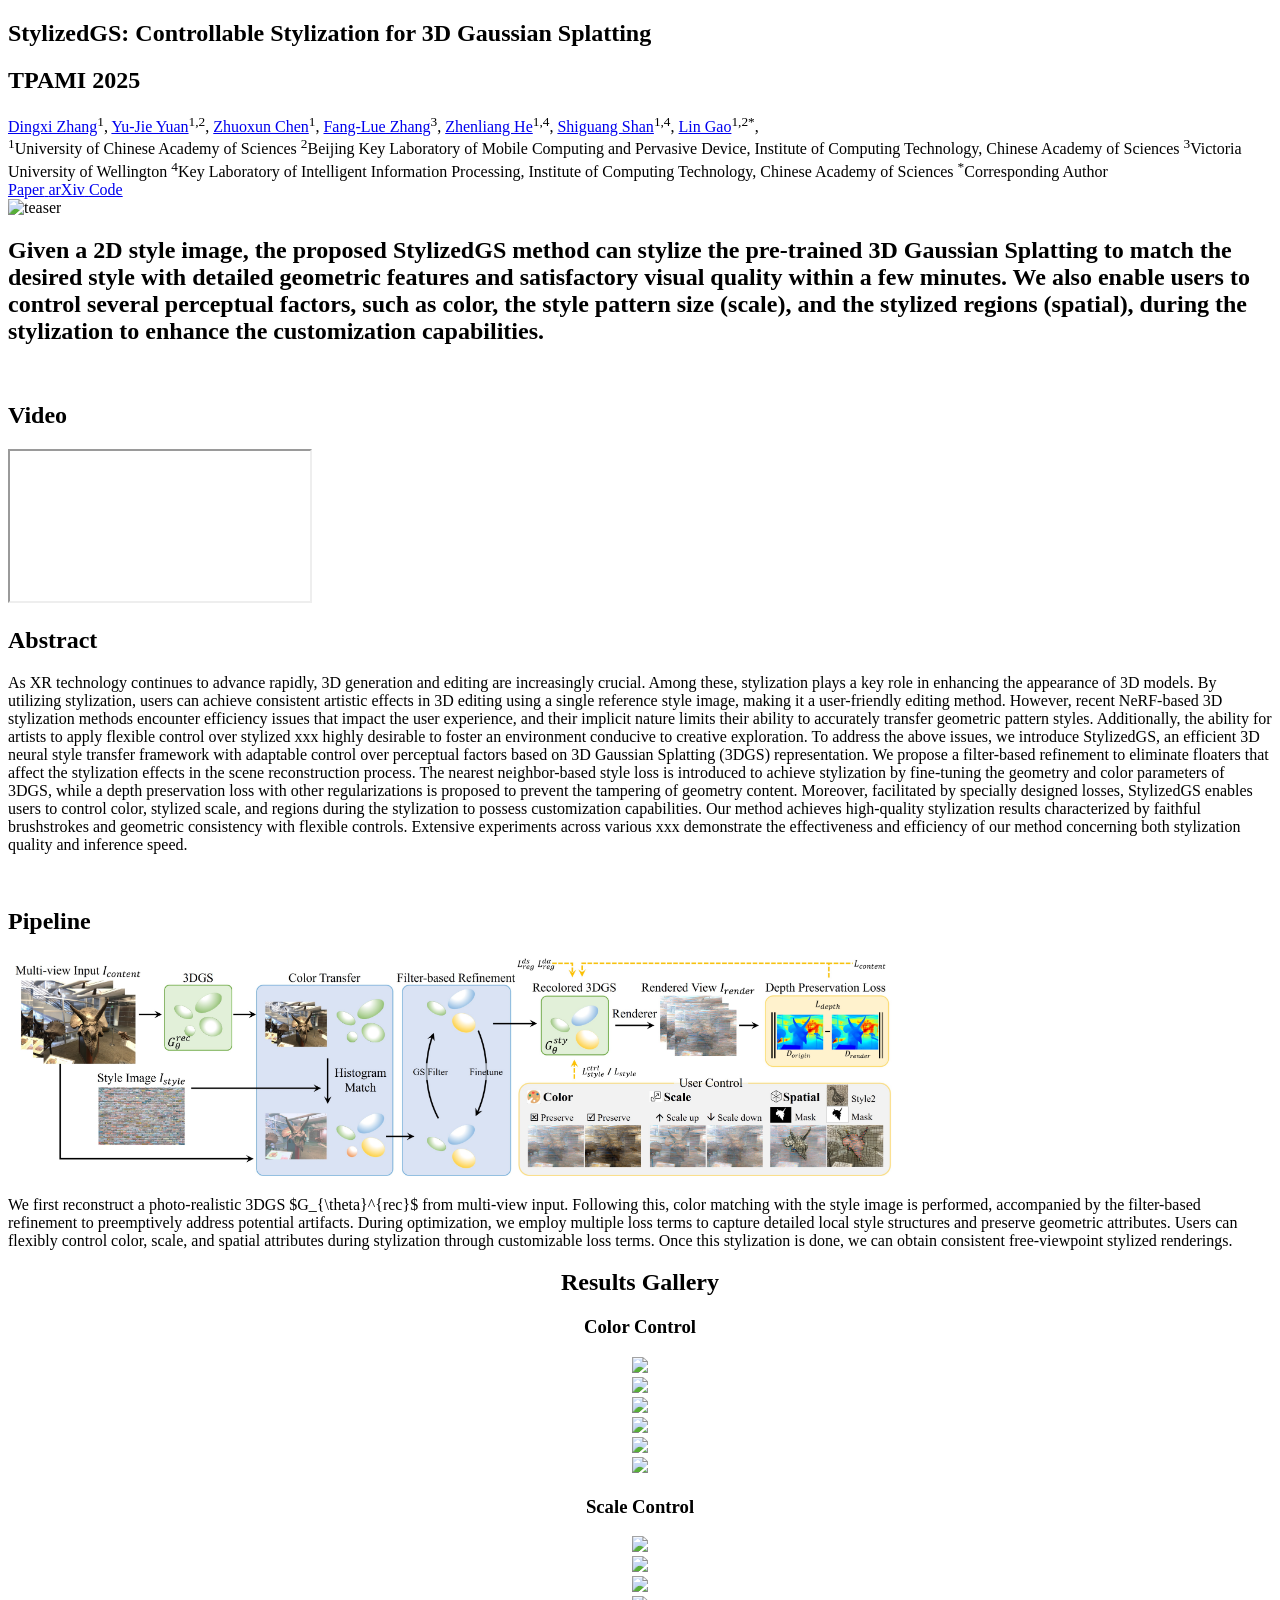
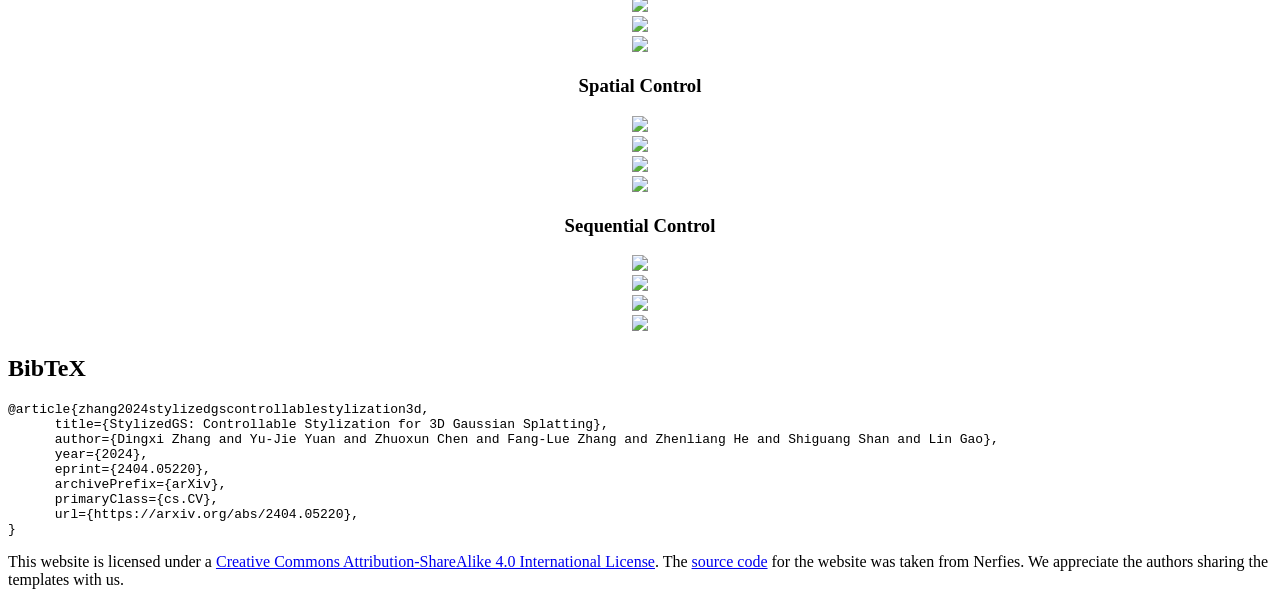
==== stylizedgs/index.html @ 52897341 "add stylizedgs page" ====
<!DOCTYPE html>
<html>
<head>
  <meta charset="utf-8">
  <meta name="description"
        content="StylizedGS: Controllable Stylization for 3D Gaussian Splatting">
  <meta name="keywords" content="3DGS, Stylization">
  <meta name="viewport" content="width=device-width, initial-scale=1">
  <title>StylizedGS: Controllable Stylization for 3D Gaussian Splatting</title>

  <script>
    MathJax = {
      tex: {
        inlineMath: [['$', '$'], ['\\(', '\\)']]
      }
    };
  </script>

<script id="MathJax-script" async
  src="https://cdn.jsdelivr.net/npm/mathjax@3/es5/tex-chtml.js">
</script>

  <script>
    window.dataLayer = window.dataLayer || [];

    function gtag() {
      dataLayer.push(arguments);
    }

    gtag('js', new Date());

    gtag('config', 'G-PYVRSFMDRL');
  </script>

  <link href="https://fonts.googleapis.com/css?family=Google+Sans|Noto+Sans|Castoro"
        rel="stylesheet">

  <link rel="stylesheet" href="./static/css/bulma.min.css">
  <link rel="stylesheet" href="./static/css/bulma-carousel.min.css">
  <link rel="stylesheet" href="./static/css/bulma-slider.min.css">
  <link rel="stylesheet" href="./static/css/fontawesome.all.min.css">
  <link rel="stylesheet"
        href="https://cdn.jsdelivr.net/gh/jpswalsh/academicons@1/css/academicons.min.css">
  <link rel="stylesheet" href="./static/css/index.css">

  <script src="https://ajax.googleapis.com/ajax/libs/jquery/3.5.1/jquery.min.js"></script>
  <script defer src="./static/js/fontawesome.all.min.js"></script>
  <script src="./static/js/bulma-carousel.min.js"></script>
  <script src="./static/js/bulma-slider.min.js"></script>
  <script src="./static/js/index.js"></script>
</head>
<body>



<section class="hero">
  <div class="hero-body">
    <div class="container is-max-desktop">
      <div class="columns is-centered">
        <div class="column has-text-centered">
          <h1 class="title is-1 publication-title">StylizedGS: Controllable Stylization for 3D Gaussian Splatting</h1>
          <h1 class="title is-3">TPAMI 2025</h1>
          <div class="is-size-5 publication-authors">
            <span class="author-block">
              <a href="https://Kristen-Z.github.io">Dingxi Zhang</a><sup>1</sup>,</span>
            <span class="author-block">
              <a href="http://people.geometrylearning.com/yyj/">Yu-Jie Yuan</a><sup>1,2</sup>,</span>
            <span class="author-block">
              <a href="https://SeanComeOn.github.io">Zhuoxun Chen</a><sup>1</sup>,</span>
            <span class="author-block">
              <a href="https://people.wgtn.ac.nz/fanglue.zhang">Fang-Lue Zhang</a><sup>3</sup>,</span>
            <span class="author-block">
              <a href="https://lynnho.github.io/">Zhenliang He</a><sup>1,4</sup>,</span>
            <span class="author-block">
              <a href="https://people.ucas.edu.cn/~sgshan">Shiguang Shan</a><sup>1,4</sup>,</span>
            <span class="author-block">
              <a href="http://www.geometrylearning.com/lin/">Lin Gao</a><sup>1,2*</sup>,</span>
          </div>

          <div class="is-size-6 publication-authors">
            <span class="author-block"><sup>1</sup>University of Chinese Academy of Sciences</span>
            <span class="author-block"><sup>2</sup>Beijing Key Laboratory of Mobile Computing and Pervasive Device, Institute of Computing Technology, Chinese Academy of Sciences</span>
            <span class="author-block"><sup>3</sup>Victoria University of Wellington</span>
            <span class="author-block"><sup>4</sup>Key Laboratory of Intelligent Information Processing, Institute of Computing Technology, Chinese Academy of Sciences</span>
            <span class="author-block"><sup>*</sup>Corresponding Author</span>
          </div>

          <div class="column has-text-centered">
            <div class="publication-links">
              <!-- PDF Link. -->
              <span class="link-block">
                <a href="https://arxiv.org/abs/2404.05220"
                   class="external-link button is-normal is-rounded is-dark">
                  <span class="icon">
                      <i class="fas fa-file-pdf"></i>
                  </span>
                  <span>Paper</span>
                </a>
              </span>
              <span class="link-block">
                <a href="https://arxiv.org/abs/2404.05220"
                   class="external-link button is-normal is-rounded is-dark">
                  <span class="icon">
                      <i class="ai ai-arxiv"></i>
                  </span>
                  <span>arXiv</span>
                </a>
              </span>
              <!-- Video Link. -->
              <!-- <span class="link-block">
                <a href=""
                   class="external-link button is-normal is-rounded is-dark">
                  <span class="icon">
                      <i class="fab fa-youtube"></i>
                  </span>
                  <span>Video</span>
                </a>
              </span> -->
              <!-- Code Link. -->
              <span class="link-block">
                <a href="https://github.com/Kristen-Z/StylizedGS"
                   class="external-link button is-normal is-rounded is-dark">
                  <span class="icon">
                      <i class="fab fa-github"></i>
                  </span>
                  <span>Code</span>
                  </a>
            </div>
          </div>
        </div>
      </div>
    </div>
  </div>
</section>





<!-- Teaser. -->
<section class="hero teaser">
  <div class="container is-max-desktop">
    <div class="hero-body">
      <div>
        <img src="./static/images/teaser_new.jpg" alt="teaser" class="center">
      </div>
      <h2 class="subtitle has-text">
        Given a 2D style image, the proposed StylizedGS method can stylize the pre-trained 3D Gaussian Splatting to match the desired style with detailed geometric features and satisfactory visual quality within a few minutes. We also enable users to control several perceptual factors, such as color, the style pattern size (scale), and the stylized regions (spatial), during the stylization to enhance the customization capabilities.
      </h2>

    </div>
  </div>
</section>




<section class="section">
  <div class="container is-max-desktop">
  <!-- <div class="container"> -->
  
    <!-- Paper video. -->
    <div class="columns is-centered has-text-centered">
      <div class="column is-full-width">
        <br />
        <h2 class="title is-3">Video</h2>
        <div class="publication-video">

          <!-- <iframe src="https://www.youtube.com/watch?v=at_42ekU0I0"
                  frameborder="0" allow="autoplay; encrypted-media" allowfullscreen></iframe> -->
          <!-- <iframe width="400" height="300" src="https://www.youtube.com/embed/xxxxxxxx" 
          title="YouTube video player" frameborder="0" 
          allow="accelerometer; autoplay; clipboard-write; encrypted-media; gyroscope; picture-in-picture" 
          allowfullscreen>
          </iframe> -->

          <iframe src="https://drive.google.com/file/d/1PuDanf0JnpyCRtiurPIESG80pU_nEBIj/preview" 
          allow="accelerometer; autoplay; clipboard-write; encrypted-media; gyroscope; picture-in-picture" 
          allowfullscreen></iframe>

        </div>
      </div>
    </div>

    <!-- Abstract. -->
    <div class="columns is-centered has-text-centered">
      <!-- <div class="column is-four-fifths"> -->
      <div class="column is-full-width">
        <h2 class="title is-3">Abstract</h2>
        <div class="content has-text-justified">
          <p>
As XR technology continues to advance rapidly, 3D generation and editing are increasingly crucial. Among these, stylization plays a key role in enhancing the appearance of 3D models. By utilizing stylization, users can achieve consistent artistic effects in 3D editing using a single reference style image, making it a user-friendly editing method. However, recent NeRF-based 3D stylization methods encounter efficiency issues that impact the user experience, and their implicit nature limits their ability to accurately transfer geometric pattern styles.
Additionally, the ability for artists to apply flexible control over stylized xxx highly desirable to foster an environment conducive to creative exploration. To address the above issues, we introduce StylizedGS, an efficient 3D neural style transfer framework with adaptable control over perceptual factors based on 3D Gaussian Splatting (3DGS) representation. We propose a filter-based refinement to eliminate floaters that affect the stylization effects in the scene reconstruction process. The nearest neighbor-based style loss is introduced to achieve stylization by fine-tuning the geometry and color parameters of 3DGS, while a depth preservation loss with other regularizations is proposed to prevent the tampering of geometry content. Moreover, facilitated by specially designed losses, StylizedGS enables users to control color, stylized scale, and regions during the stylization to possess customization capabilities.
Our method achieves high-quality stylization results characterized by faithful brushstrokes and geometric consistency with flexible controls. 
Extensive experiments across various xxx demonstrate the effectiveness and efficiency of our method concerning both stylization quality and inference speed.
          </p>
        </div>
      </div>
    </div>

    <!-- Pipeline. -->
    <div class="columns is-centered has-text-centered">
      <div class="column is-full-width">
        <br />
        <h2 class="title is-3">Pipeline</h2>
          <img src="./static/images/pipeline_new.jpg" alt="method" style="width:70%; ">
        <div class="content has-text-justified">
          <p>
            We first reconstruct a photo-realistic 3DGS $G_{\theta}^{rec}$ from multi-view input. Following this, color matching with the style image is performed, accompanied by the filter-based refinement to preemptively address potential artifacts. 
    During optimization, we employ multiple loss terms to capture detailed local style structures and preserve geometric attributes. Users can flexibly control color, scale, and spatial attributes during stylization through customizable loss terms. Once this stylization is done, we can obtain consistent free-viewpoint stylized renderings.
          </p>
        </div>

      </div>
    </div>
  </div>
</section>

<section class="hero is-light is-small">
  <div class="hero-body" style="background-color: white;">
    <div class="columns is-centered has-text-centered">
      <div style="width:100%; text-align:center;">
        <h2 class="title is-3">Results Gallery</h2>
      </div>
    </div>
  </div>
</section>



<section class="hero is-light is-small">
  <div class="hero-body" style="background-color: white;">
    <div class="container is-max-desktop">
      
    <div class="columns is-centered has-text-centered">
        <div style="width:100%; text-align:center;">
          <h3 class="title is-4">Color Control</h3>
        </div>
    </div>
      <div id="results-carousel" class="carousel results-carousel">
		
        <div class="item" style="margin: 0px; overflow: auto; border:0px; text-align: center;">
          <img src="https://raw.githubusercontent.com/SeanComeOn/stylizedgs_data/master/media3.gif" style="width:80%; ">
        </div>
        <div class="item" style="margin: 0px; overflow: auto; border:0px; text-align: center;">
          <img src="https://raw.githubusercontent.com/SeanComeOn/stylizedgs_data/master/media4.gif" style="width:80%; ">
        </div>
        <div class="item" style="margin: 0px; overflow: auto; border:0px; text-align: center;">
          <img src="https://raw.githubusercontent.com/SeanComeOn/stylizedgs_data/master/media5.gif" style="width:80%; ">
        </div>
        <div class="item" style="margin: 0px; overflow: auto; border:0px; text-align: center;">
          <img src="https://raw.githubusercontent.com/SeanComeOn/stylizedgs_data/master/media3.gif" style="width:80%; ">
        </div>
        <div class="item" style="margin: 0px; overflow: auto; border:0px; text-align: center;">
          <img src="https://raw.githubusercontent.com/SeanComeOn/stylizedgs_data/master/media4.gif" style="width:80%; ">
        </div>
        <div class="item" style="margin: 0px; overflow: auto; border:0px; text-align: center;">
          <img src="https://raw.githubusercontent.com/SeanComeOn/stylizedgs_data/master/media5.gif" style="width:80%; ">
        </div>
      </div>
    </div>
  </div>
  
</section>


<section class="hero is-light is-small">
  <div class="hero-body" style="background-color: white;">

    <div class="columns is-centered has-text-centered">
        <div style="width:100%; text-align:center;">
          <h3 class="title is-4">Scale Control</h3>
        </div>
    </div>

    <div class="container is-max-desktop">
        
      <div id="results-carousel" class="carousel results-carousel">
		
        <div class="item" style="margin: 0px; overflow: auto; border:0px; text-align: center;">
          <img src="https://raw.githubusercontent.com/SeanComeOn/stylizedgs_data/master/media10.gif" style="width:80%; ">
        </div>
        <div class="item" style="margin: 0px; overflow: auto; border:0px; text-align: center;">
          <img src="https://raw.githubusercontent.com/SeanComeOn/stylizedgs_data/master/media11.gif" style="width:80%; ">
        </div>
        <div class="item" style="margin: 0px; overflow: auto; border:0px; text-align: center;">
          <img src="https://raw.githubusercontent.com/SeanComeOn/stylizedgs_data/master/media12.gif" style="width:80%; ">
        </div>
        <div class="item" style="margin: 0px; overflow: auto; border:0px; text-align: center;">
          <img src="https://raw.githubusercontent.com/SeanComeOn/stylizedgs_data/master/media10.gif" style="width:80%; ">
        </div>
        <div class="item" style="margin: 0px; overflow: auto; border:0px; text-align: center;">
          <img src="https://raw.githubusercontent.com/SeanComeOn/stylizedgs_data/master/media11.gif" style="width:80%; ">
        </div>
        <div class="item" style="margin: 0px; overflow: auto; border:0px; text-align: center;">
          <img src="https://raw.githubusercontent.com/SeanComeOn/stylizedgs_data/master/media12.gif" style="width:80%; ">
        </div>
      </div>
    </div>
  </div>
  
</section>

<section class="hero is-light is-small">
  <div class="hero-body" style="background-color: white;">
    <div class="columns is-centered has-text-centered">
      <div style="width:100%; text-align:center;">
        <h3 class="title is-4">Spatial Control</h3>
      </div>
    </div>
    <div class="container is-max-desktop">
      <div id="spatial-control-carousel" class="carousel results-carousel">
        <div class="item" style="margin: 0px; overflow: auto; border:0px; text-align: center;">
          <img src="https://raw.githubusercontent.com/SeanComeOn/stylizedgs_data/master/media10.gif" style="width:80%;">
        </div>
        <div class="item" style="margin: 0px; overflow: auto; border:0px; text-align: center;">
          <img src="https://raw.githubusercontent.com/SeanComeOn/stylizedgs_data/master/media10.gif" style="width:80%;">
        </div>
        <div class="item" style="margin: 0px; overflow: auto; border:0px; text-align: center;">
          <img src="https://raw.githubusercontent.com/SeanComeOn/stylizedgs_data/master/media10.gif" style="width:80%;">
        </div>
        <div class="item" style="margin: 0px; overflow: auto; border:0px; text-align: center;">
          <img src="https://raw.githubusercontent.com/SeanComeOn/stylizedgs_data/master/media10.gif" style="width:80%;">
        </div>
      </div>
    </div>
  </div>
</section>



<section class="hero is-light is-small">
  <div class="hero-body" style="background-color: white;">

    <div class="columns is-centered has-text-centered">
        <div style="width:100%; text-align:center;">
          <h3 class="title is-4">Sequential Control</h3>
        </div>
    </div>

    <div class="container is-max-desktop">
        
      <div id="results-carousel" class="carousel results-carousel">
		
        <div class="item" style="margin: 0px; overflow: auto; border:0px; text-align: center;">
          <img src="https://raw.githubusercontent.com/SeanComeOn/stylizedgs_data/master/media15.gif" style="width:80%; ">
        </div>
        <div class="item" style="margin: 0px; overflow: auto; border:0px; text-align: center;">
          <img src="https://raw.githubusercontent.com/SeanComeOn/stylizedgs_data/master/media16.gif" style="width:80%; ">
        </div>
        <div class="item" style="margin: 0px; overflow: auto; border:0px; text-align: center;">
          <img src="https://raw.githubusercontent.com/SeanComeOn/stylizedgs_data/master/media17.gif" style="width:80%; ">
        </div>
        <div class="item" style="margin: 0px; overflow: auto; border:0px; text-align: center;">
          <img src="https://raw.githubusercontent.com/SeanComeOn/stylizedgs_data/master/media18.gif" style="width:80%; ">
        </div>
      </div>
    </div>
  </div>
  
</section>


<section class="section" id="BibTeX">
  <div class="container is-max-desktop content">
    <h2 class="title">BibTeX</h2>
    <pre><code>@article{zhang2024stylizedgscontrollablestylization3d,
      title={StylizedGS: Controllable Stylization for 3D Gaussian Splatting}, 
      author={Dingxi Zhang and Yu-Jie Yuan and Zhuoxun Chen and Fang-Lue Zhang and Zhenliang He and Shiguang Shan and Lin Gao},
      year={2024},
      eprint={2404.05220},
      archivePrefix={arXiv},
      primaryClass={cs.CV},
      url={https://arxiv.org/abs/2404.05220}, 
}</code></pre>
  </div>
</section>


<footer class="footer">
  <div class="container">

    <div class="content has-text-centered">
      <a class="icon-link"
        href="">
        <i class="fas fa-file-pdf"></i>
      </a>
      <a class="icon-link" 
        href="https://github.com/Kristen-Z" 
        class="external-link" disabled>
        <i class="fab fa-github"></i>
      </a>
    </div>

    <div class="columns is-centered">
      <div class="column is-8">
        <div class="content">
          <p>
            This website is licensed under a <a rel="license"
                                                href="http://creativecommons.org/licenses/by-sa/4.0/">Creative
            Commons Attribution-ShareAlike 4.0 International License</a>.

            The <a href="https://github.com/nerfies/nerfies.github.io">source code</a> for the website 
            was taken from Nerfies. We appreciate the authors sharing the templates with us.
          </p>
        </div>
      </div>
    </div>

  </div>
</footer>

</body>
</html>
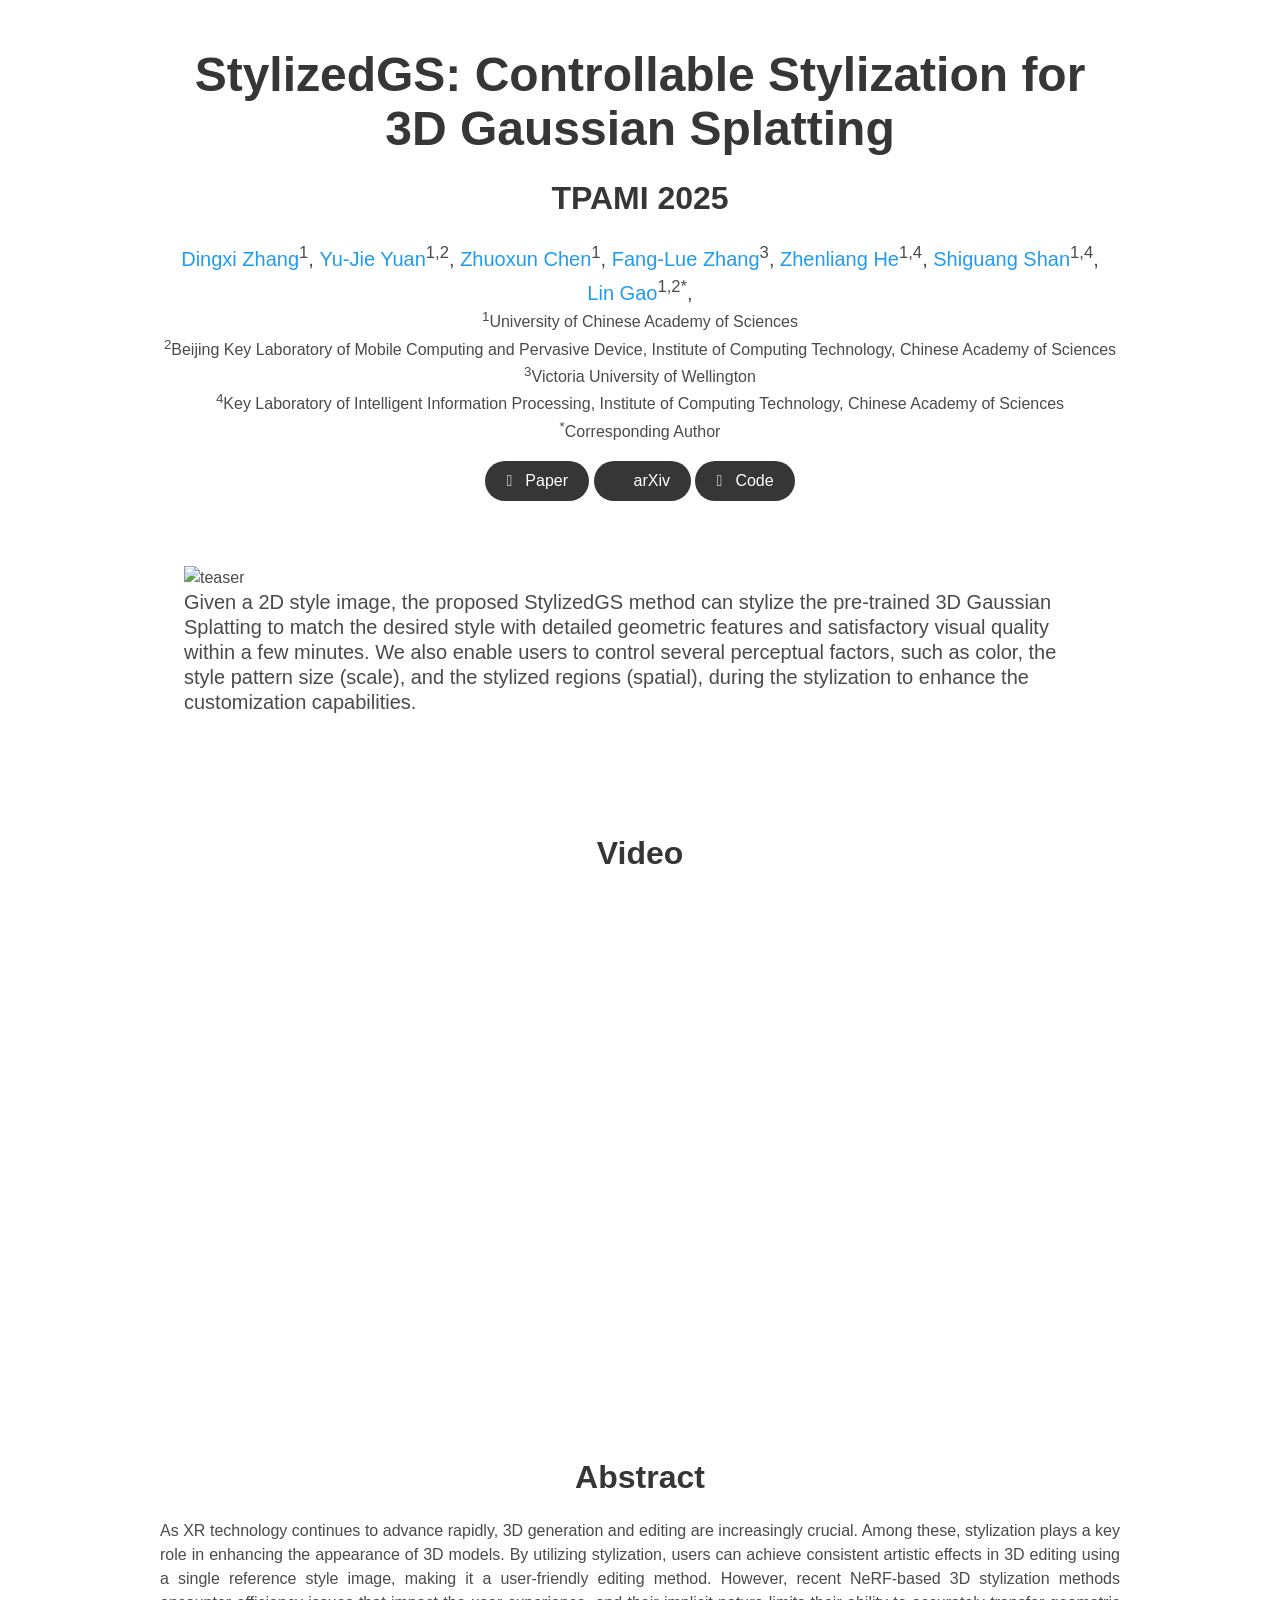
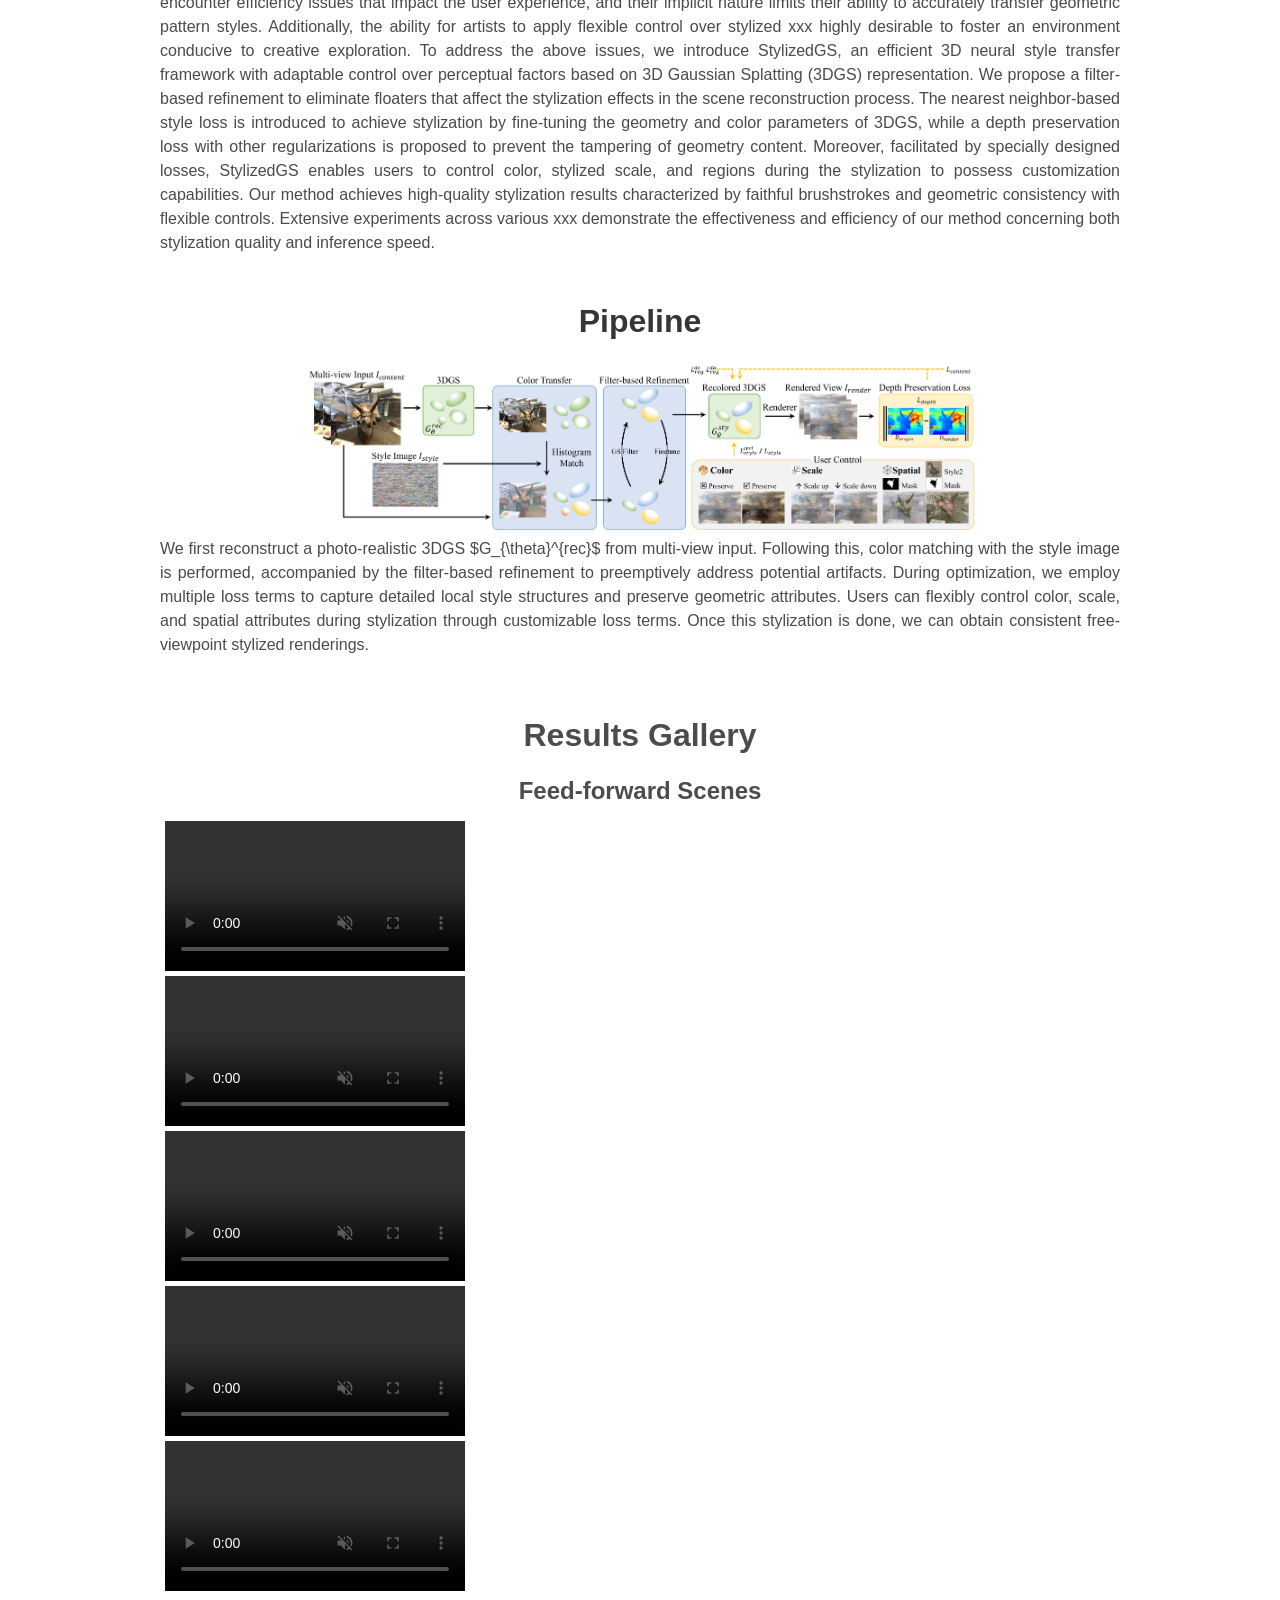
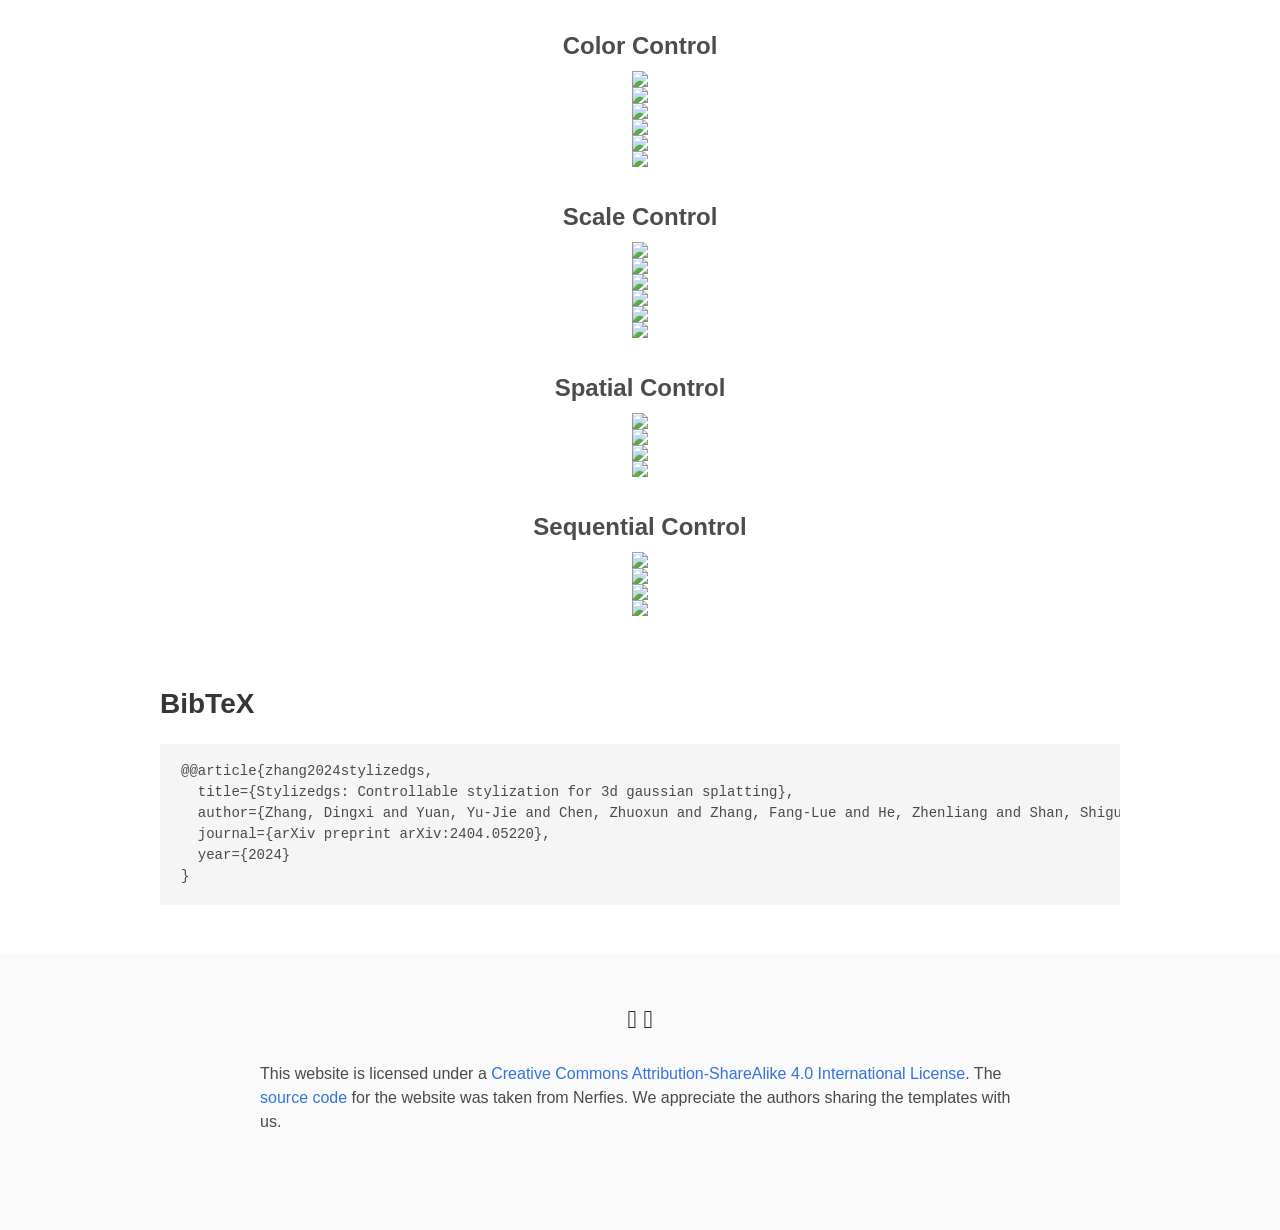
==== commit fc0d7317: "add more stylization results" ====
--- a/stylizedgs/index.html
+++ b/stylizedgs/index.html
@@ -166,14 +166,6 @@
         <h2 class="title is-3">Video</h2>
         <div class="publication-video">
 
-          <!-- <iframe src="https://www.youtube.com/watch?v=at_42ekU0I0"
-                  frameborder="0" allow="autoplay; encrypted-media" allowfullscreen></iframe> -->
-          <!-- <iframe width="400" height="300" src="https://www.youtube.com/embed/xxxxxxxx" 
-          title="YouTube video player" frameborder="0" 
-          allow="accelerometer; autoplay; clipboard-write; encrypted-media; gyroscope; picture-in-picture" 
-          allowfullscreen>
-          </iframe> -->
-
           <iframe src="https://drive.google.com/file/d/1PuDanf0JnpyCRtiurPIESG80pU_nEBIj/preview" 
           allow="accelerometer; autoplay; clipboard-write; encrypted-media; gyroscope; picture-in-picture" 
           allowfullscreen></iframe>
@@ -226,7 +218,48 @@
   </div>
 </section>
 
-
+<section class="hero is-light is-small">
+    <div class="hero-body" style="background-color: white;">
+    <div class="container is-max-desktop">
+      
+    <div class="columns is-centered has-text-centered">
+        <div style="width:100%; text-align:center;">
+          <h3 class="title is-4">Feed-forward Scenes</h3>
+        </div>
+    </div>
+
+      <div class="container is-max-desktop">
+        <div id="results-carousel" class="carousel results-carousel">
+          <div class="item">
+            <video poster="" id="steve" autoplay controls muted loop height="100%">
+              <source src="https://kristen-z.github.io/stylizedgs/videos/flower_14.mp4" type="video/mp4">
+            </video>
+          </div>
+          <div class="item">
+            <video poster="" id="steve" autoplay controls muted loop height="100%">
+              <source src="https://kristen-z.github.io/stylizedgs/videos/trex_2.mp4" type="video/mp4">
+            </video>
+          </div>
+          <div class="item">
+            <video poster="" id="steve" autoplay controls muted loop height="100%">
+              <source src="https://kristen-z.github.io/stylizedgs/videos/horns_123.mp4" type="video/mp4">
+            </video>
+          </div>
+          <div class="item">
+            <video poster="" id="steve" autoplay controls muted loop height="100%">
+              <source src="https://kristen-z.github.io/stylizedgs/videos/leaves_22.mp4" type="video/mp4">
+            </video>
+          </div>
+          <div class="item">
+            <video poster="" id="steve" autoplay controls muted loop height="100%">
+              <source src="https://kristen-z.github.io/stylizedgs/videos/orchids_7.mp4" type="video/mp4">
+            </video>
+          </div>
+        </div>
+      </div>
+      <!-- <h2 class="subtitle has-text-centered">Our results on forward-facing captures</h2> -->
+    </div>
+  </section>
 
 <section class="hero is-light is-small">
   <div class="hero-body" style="background-color: white;">
@@ -364,14 +397,11 @@
 <section class="section" id="BibTeX">
   <div class="container is-max-desktop content">
     <h2 class="title">BibTeX</h2>
-    <pre><code>@article{zhang2024stylizedgscontrollablestylization3d,
-      title={StylizedGS: Controllable Stylization for 3D Gaussian Splatting}, 
-      author={Dingxi Zhang and Yu-Jie Yuan and Zhuoxun Chen and Fang-Lue Zhang and Zhenliang He and Shiguang Shan and Lin Gao},
-      year={2024},
-      eprint={2404.05220},
-      archivePrefix={arXiv},
-      primaryClass={cs.CV},
-      url={https://arxiv.org/abs/2404.05220}, 
+    <pre><code>@@article{zhang2024stylizedgs,
+  title={Stylizedgs: Controllable stylization for 3d gaussian splatting},
+  author={Zhang, Dingxi and Yuan, Yu-Jie and Chen, Zhuoxun and Zhang, Fang-Lue and He, Zhenliang and Shan, Shiguang and Gao, Lin},
+  journal={arXiv preprint arXiv:2404.05220},
+  year={2024}
 }</code></pre>
   </div>
 </section>
--- a/stylizedgs/static/css/index.css
+++ b/stylizedgs/static/css/index.css
@@ -0,0 +1,163 @@
+body {
+  font-family: 'Noto Sans', sans-serif;
+}
+
+.section_title {
+  font-family: 'Noto Sans', sans-serif;
+  font-size: 40px;
+  text-align: center;
+  font-weight: bold;
+}
+
+.footer .icon-link {
+    font-size: 25px;
+    color: #000;
+}
+
+.link-block a {
+    margin-top: 5px;
+    margin-bottom: 5px;
+}
+
+.dnerf {
+  font-variant: small-caps;
+}
+
+
+.teaser .hero-body {
+  padding-top: 0;
+  padding-bottom: 3rem;
+}
+
+.teaser {
+  font-family: 'Google Sans', sans-serif;
+}
+
+
+.publication-title {
+}
+
+.publication-banner {
+  max-height: parent;
+
+}
+
+.publication-banner video {
+  position: relative;
+  left: auto;
+  top: auto;
+  transform: none;
+  object-fit: fit;
+}
+
+.publication-header .hero-body {
+}
+
+.publication-title {
+    font-family: 'Google Sans', sans-serif;
+}
+
+.publication-authors {
+    font-family: 'Google Sans', sans-serif;
+}
+
+.publication-venue {
+    color: #555;
+    width: fit-content;
+    font-weight: bold;
+}
+
+.publication-awards {
+    color: #ff3860;
+    width: fit-content;
+    font-weight: bolder;
+}
+
+.publication-authors {
+}
+
+.publication-authors a {
+   color: hsl(204, 86%, 53%) !important;
+}
+
+.publication-authors a:hover {
+    text-decoration: underline;
+}
+
+.author-block {
+  display: inline-block;
+}
+
+.publication-banner img {
+}
+
+.publication-authors {
+  /*color: #4286f4;*/
+}
+
+.publication-video {
+    position: relative;
+    width: 100%;
+    height: 0;
+    padding-bottom: 56.25%;
+
+    overflow: hidden;
+    border-radius: 10px !important;
+}
+
+.publication-video iframe {
+    position: absolute;
+    top: 0;
+    left: 0;
+    width: 100%;
+    height: 100%;
+}
+
+.publication-body img {
+}
+
+.results-carousel {
+  overflow: hidden;
+}
+
+.results-carousel .item {
+  margin: 5px;
+  overflow: hidden;
+  border: 0px solid #bbb;
+  border-radius: 0px;
+  padding: 0;
+  font-size: 0;
+}
+
+.results-carousel video {
+  margin: 0;
+}
+
+
+.interpolation-panel {
+  background: #f5f5f5;
+  border-radius: 0px;
+}
+
+.interpolation-panel .interpolation-image {
+  width: 100%;
+  border-radius: 0px;
+}
+
+.interpolation-video-column {
+}
+
+.interpolation-panel .slider {
+  margin: 0 !important;
+}
+
+.interpolation-panel .slider {
+  margin: 0 !important;
+}
+
+#interpolation-image-wrapper {
+  width: 100%;
+}
+#interpolation-image-wrapper img {
+  border-radius: 0px;
+}
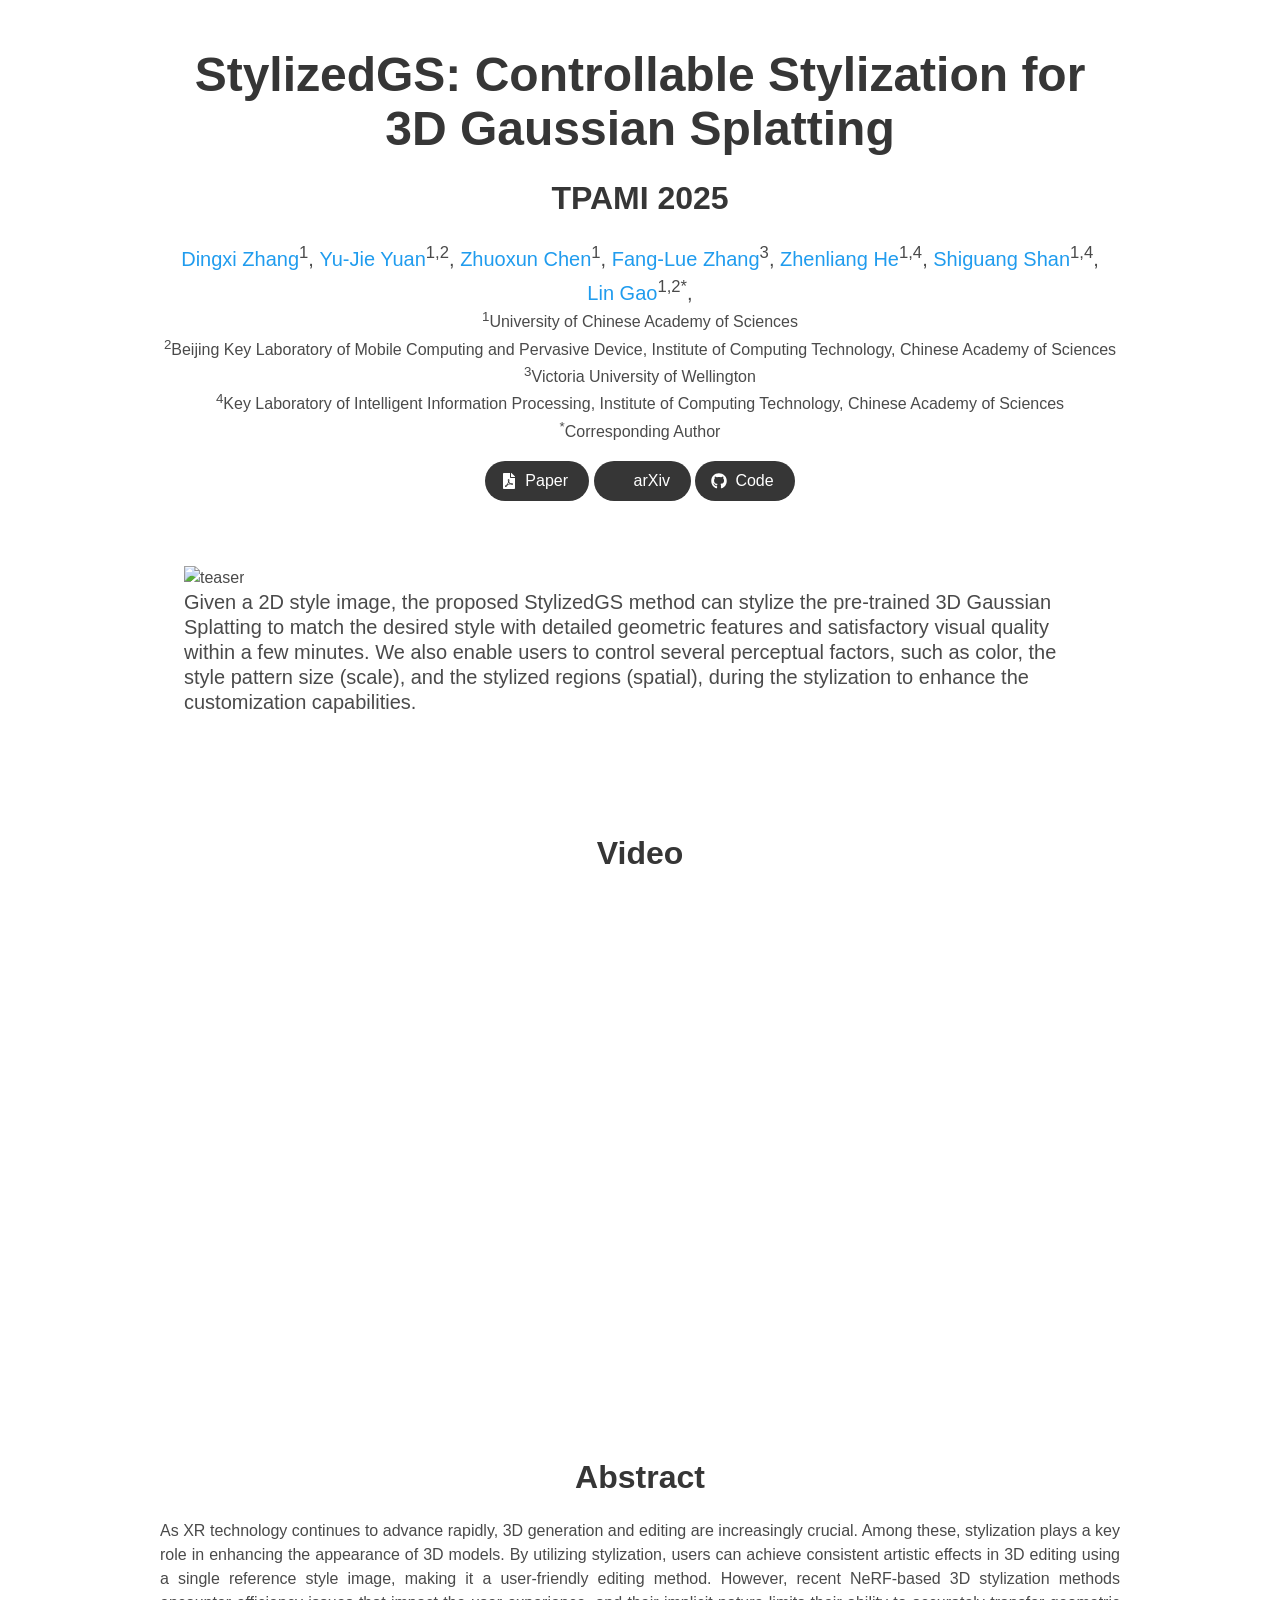
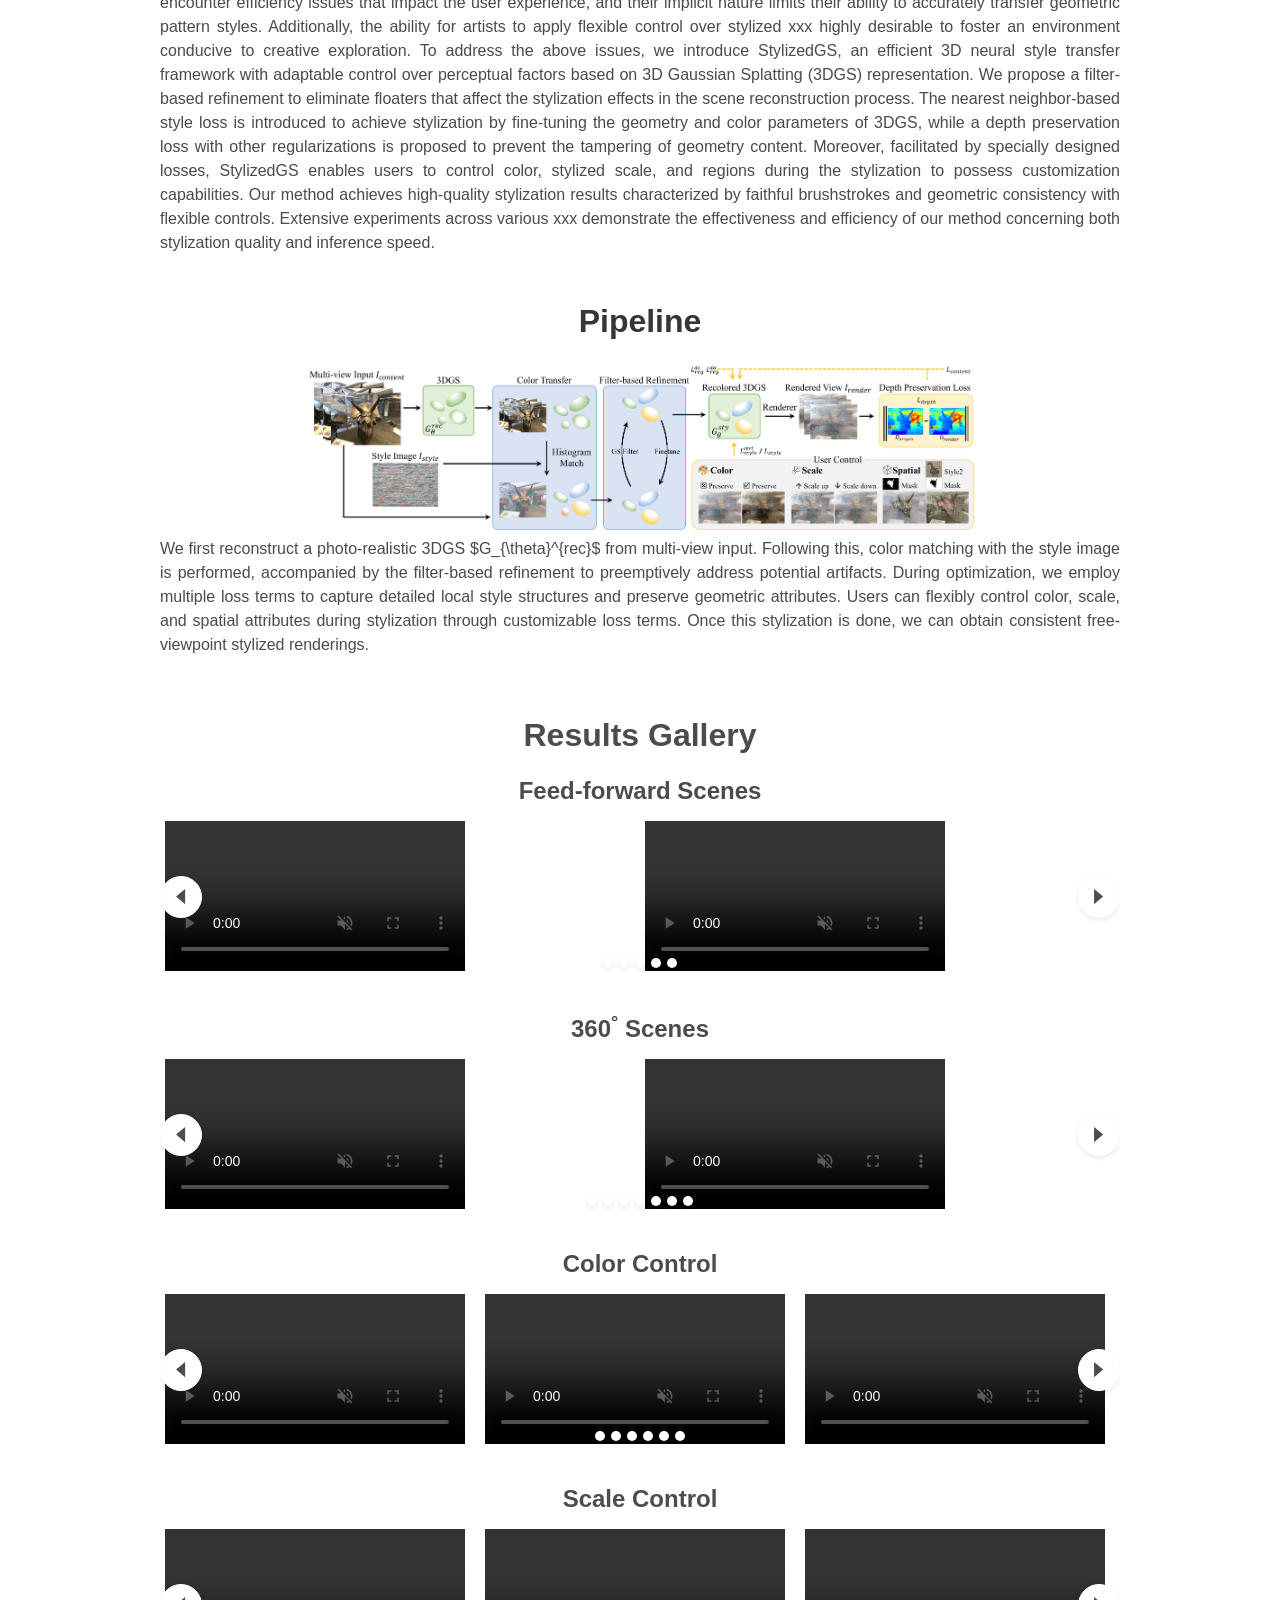
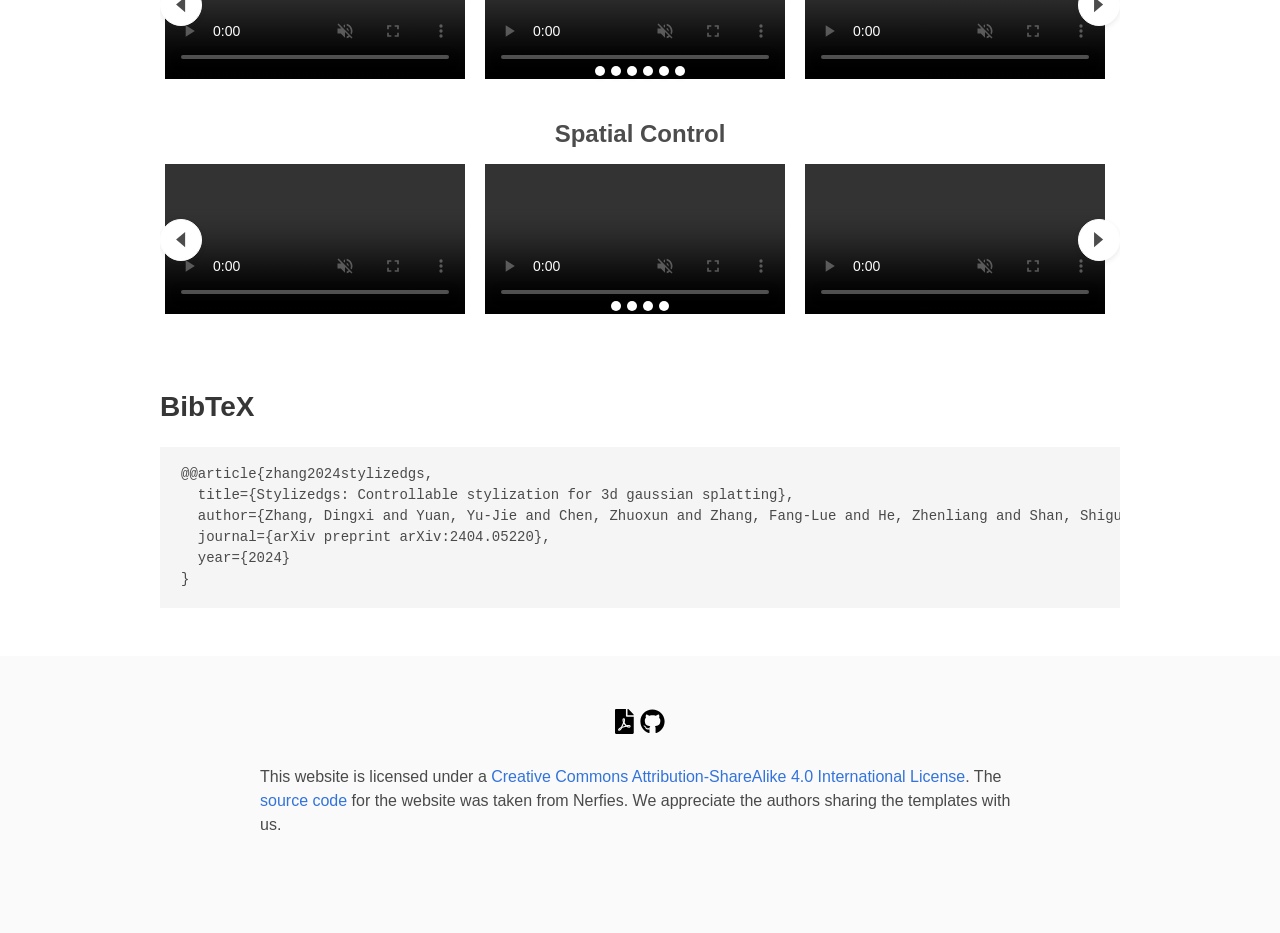
==== commit 96a95f52: "add more stylization results" ====
--- a/stylizedgs/index.html
+++ b/stylizedgs/index.html
@@ -229,30 +229,83 @@
     </div>
 
       <div class="container is-max-desktop">
-        <div id="results-carousel" class="carousel results-carousel">
-          <div class="item">
-            <video poster="" id="steve" autoplay controls muted loop height="100%">
-              <source src="https://kristen-z.github.io/stylizedgs/videos/flower_14.mp4" type="video/mp4">
-            </video>
-          </div>
-          <div class="item">
-            <video poster="" id="steve" autoplay controls muted loop height="100%">
-              <source src="https://kristen-z.github.io/stylizedgs/videos/trex_2.mp4" type="video/mp4">
-            </video>
-          </div>
-          <div class="item">
-            <video poster="" id="steve" autoplay controls muted loop height="100%">
-              <source src="https://kristen-z.github.io/stylizedgs/videos/horns_123.mp4" type="video/mp4">
-            </video>
-          </div>
-          <div class="item">
-            <video poster="" id="steve" autoplay controls muted loop height="100%">
-              <source src="https://kristen-z.github.io/stylizedgs/videos/leaves_22.mp4" type="video/mp4">
-            </video>
-          </div>
-          <div class="item">
-            <video poster="" id="steve" autoplay controls muted loop height="100%">
-              <source src="https://kristen-z.github.io/stylizedgs/videos/orchids_7.mp4" type="video/mp4">
+        <div id="results-carousel" class="carousel2 results-carousel">
+          <div class="item">
+            <video poster="" id="steve" autoplay controls muted loop height="100%">
+              <source src="videos/flower_14.mp4" type="video/mp4">
+            </video>
+          </div>
+          <div class="item">
+            <video poster="" id="steve" autoplay controls muted loop height="100%">
+              <source src="videos/orchids_7.mp4" type="video/mp4">
+            </video>
+          </div>
+          <div class="item">
+            <video poster="" id="steve" autoplay controls muted loop height="100%">
+              <source src="videos/trex_2.mp4" type="video/mp4">
+            </video>
+          </div>
+          <div class="item">
+            <video poster="" id="steve" autoplay controls muted loop height="100%">
+              <source src="videos/horns_123.mp4" type="video/mp4">
+            </video>
+          </div>
+          <div class="item">
+            <video poster="" id="steve" autoplay controls muted loop height="100%">
+              <source src="videos/leaves_22.mp4" type="video/mp4">
+            </video>
+          </div>
+        </div>
+      </div>
+      <!-- <h2 class="subtitle has-text-centered">Our results on forward-facing captures</h2> -->
+    </div>
+  </section>
+
+<section class="hero is-light is-small">
+    <div class="hero-body" style="background-color: white;">
+    <div class="container is-max-desktop">
+      
+    <div class="columns is-centered has-text-centered">
+        <div style="width:100%; text-align:center;">
+          <h3 class="title is-4">360<sup>°</sup> Scenes</h3>
+        </div>
+    </div>
+
+      <div class="container is-max-desktop">
+        <div id="results-carousel" class="carousel2 results-carousel">
+          <div class="item">
+            <video poster="" id="steve" autoplay controls muted loop height="100%">
+              <source src="videos/family_73.mp4" type="video/mp4">
+            </video>
+          </div>
+          <div class="item">
+            <video poster="" id="steve" autoplay controls muted loop height="100%">
+              <source src="videos/family_48.mp4" type="video/mp4">
+            </video>
+          </div>
+          <div class="item">
+            <video poster="" id="steve" autoplay controls muted loop height="100%">
+              <source src="videos/truck_4.mp4" type="video/mp4">
+            </video>
+          </div>
+          <div class="item">
+            <video poster="" id="steve" autoplay controls muted loop height="100%">
+              <source src="videos/truck_17.mp4" type="video/mp4">
+            </video>
+          </div>
+          <div class="item">
+            <video poster="" id="steve" autoplay controls muted loop height="100%">
+              <source src="videos/counter_9.mp4" type="video/mp4">
+            </video>
+          </div>
+          <div class="item">
+            <video poster="" id="steve" autoplay controls muted loop height="100%">
+              <source src="videos/room_135.mp4" type="video/mp4">
+            </video>
+          </div>
+          <div class="item">
+            <video poster="" id="steve" autoplay controls muted loop height="100%">
+              <source src="videos/garden_10.mp4" type="video/mp4">
             </video>
           </div>
         </div>
@@ -270,26 +323,40 @@
           <h3 class="title is-4">Color Control</h3>
         </div>
     </div>
-      <div id="results-carousel" class="carousel results-carousel">
+      <div id="results-carousel" class="carousel3 results-carousel">
 		
-        <div class="item" style="margin: 0px; overflow: auto; border:0px; text-align: center;">
-          <img src="https://raw.githubusercontent.com/SeanComeOn/stylizedgs_data/master/media3.gif" style="width:80%; ">
-        </div>
-        <div class="item" style="margin: 0px; overflow: auto; border:0px; text-align: center;">
-          <img src="https://raw.githubusercontent.com/SeanComeOn/stylizedgs_data/master/media4.gif" style="width:80%; ">
-        </div>
-        <div class="item" style="margin: 0px; overflow: auto; border:0px; text-align: center;">
-          <img src="https://raw.githubusercontent.com/SeanComeOn/stylizedgs_data/master/media5.gif" style="width:80%; ">
-        </div>
-        <div class="item" style="margin: 0px; overflow: auto; border:0px; text-align: center;">
-          <img src="https://raw.githubusercontent.com/SeanComeOn/stylizedgs_data/master/media3.gif" style="width:80%; ">
-        </div>
-        <div class="item" style="margin: 0px; overflow: auto; border:0px; text-align: center;">
-          <img src="https://raw.githubusercontent.com/SeanComeOn/stylizedgs_data/master/media4.gif" style="width:80%; ">
-        </div>
-        <div class="item" style="margin: 0px; overflow: auto; border:0px; text-align: center;">
-          <img src="https://raw.githubusercontent.com/SeanComeOn/stylizedgs_data/master/media5.gif" style="width:80%; ">
-        </div>
+        <div class="item">
+          <video poster="" id="steve" autoplay controls muted loop height="100%">
+            <source src="videos/flower.mp4" type="video/mp4">
+          </video>
+        </div>
+        <div class="item">
+          <video poster="" id="steve" autoplay controls muted loop height="100%">
+            <source src="videos/flower_14_preserve.mp4" type="video/mp4">
+          </video>
+        </div>
+        <div class="item">
+          <video poster="" id="steve" autoplay controls muted loop height="100%">
+            <source src="videos/flower_14_12_color.mp4" type="video/mp4">
+          </video>
+        </div>
+
+        <div class="item">
+          <video poster="" id="steve" autoplay controls muted loop height="100%">
+            <source src="videos/orchids.mp4" type="video/mp4">
+          </video>
+        </div>
+        <div class="item">
+          <video poster="" id="steve" autoplay controls muted loop height="100%">
+            <source src="videos/orchids_7_preserve.mp4" type="video/mp4">
+          </video>
+        </div>
+        <div class="item">
+          <video poster="" id="steve" autoplay controls muted loop height="100%">
+            <source src="videos/orchids_7_26_color.mp4" type="video/mp4">
+          </video>
+        </div>
+
       </div>
     </div>
   </div>
@@ -308,26 +375,40 @@
 
     <div class="container is-max-desktop">
         
-      <div id="results-carousel" class="carousel results-carousel">
+      <div id="results-carousel" class="carousel3 results-carousel">
 		
-        <div class="item" style="margin: 0px; overflow: auto; border:0px; text-align: center;">
-          <img src="https://raw.githubusercontent.com/SeanComeOn/stylizedgs_data/master/media10.gif" style="width:80%; ">
-        </div>
-        <div class="item" style="margin: 0px; overflow: auto; border:0px; text-align: center;">
-          <img src="https://raw.githubusercontent.com/SeanComeOn/stylizedgs_data/master/media11.gif" style="width:80%; ">
-        </div>
-        <div class="item" style="margin: 0px; overflow: auto; border:0px; text-align: center;">
-          <img src="https://raw.githubusercontent.com/SeanComeOn/stylizedgs_data/master/media12.gif" style="width:80%; ">
-        </div>
-        <div class="item" style="margin: 0px; overflow: auto; border:0px; text-align: center;">
-          <img src="https://raw.githubusercontent.com/SeanComeOn/stylizedgs_data/master/media10.gif" style="width:80%; ">
-        </div>
-        <div class="item" style="margin: 0px; overflow: auto; border:0px; text-align: center;">
-          <img src="https://raw.githubusercontent.com/SeanComeOn/stylizedgs_data/master/media11.gif" style="width:80%; ">
-        </div>
-        <div class="item" style="margin: 0px; overflow: auto; border:0px; text-align: center;">
-          <img src="https://raw.githubusercontent.com/SeanComeOn/stylizedgs_data/master/media12.gif" style="width:80%; ">
-        </div>
+        <div class="item">
+          <video poster="" id="steve" autoplay controls muted loop height="100%">
+            <source src="videos/flower_133_down.mp4" type="video/mp4">
+          </video>
+        </div>
+        <div class="item">
+          <video poster="" id="steve" autoplay controls muted loop height="100%">
+            <source src="videos/flower_133.mp4" type="video/mp4">
+          </video>
+        </div>
+        <div class="item">
+          <video poster="" id="steve" autoplay controls muted loop height="100%">
+            <source src="videos/flower_133_up.mp4" type="video/mp4">
+          </video>
+        </div>
+
+        <div class="item">
+          <video poster="" id="steve" autoplay controls muted loop height="100%">
+            <source src="videos/leaves_100_down.mp4" type="video/mp4">
+          </video>
+        </div>
+        <div class="item">
+          <video poster="" id="steve" autoplay controls muted loop height="100%">
+            <source src="videos/leaves_100.mp4" type="video/mp4">
+          </video>
+        </div>
+        <div class="item">
+          <video poster="" id="steve" autoplay controls muted loop height="100%">
+            <source src="videos/leaves_100_up.mp4" type="video/mp4">
+          </video>
+        </div>
+
       </div>
     </div>
   </div>
@@ -342,55 +423,31 @@
       </div>
     </div>
     <div class="container is-max-desktop">
-      <div id="spatial-control-carousel" class="carousel results-carousel">
-        <div class="item" style="margin: 0px; overflow: auto; border:0px; text-align: center;">
-          <img src="https://raw.githubusercontent.com/SeanComeOn/stylizedgs_data/master/media10.gif" style="width:80%;">
-        </div>
-        <div class="item" style="margin: 0px; overflow: auto; border:0px; text-align: center;">
-          <img src="https://raw.githubusercontent.com/SeanComeOn/stylizedgs_data/master/media10.gif" style="width:80%;">
-        </div>
-        <div class="item" style="margin: 0px; overflow: auto; border:0px; text-align: center;">
-          <img src="https://raw.githubusercontent.com/SeanComeOn/stylizedgs_data/master/media10.gif" style="width:80%;">
-        </div>
-        <div class="item" style="margin: 0px; overflow: auto; border:0px; text-align: center;">
-          <img src="https://raw.githubusercontent.com/SeanComeOn/stylizedgs_data/master/media10.gif" style="width:80%;">
-        </div>
-      </div>
-    </div>
-  </div>
-</section>
-
-
-
-<section class="hero is-light is-small">
-  <div class="hero-body" style="background-color: white;">
-
-    <div class="columns is-centered has-text-centered">
-        <div style="width:100%; text-align:center;">
-          <h3 class="title is-4">Sequential Control</h3>
-        </div>
-    </div>
-
-    <div class="container is-max-desktop">
-        
-      <div id="results-carousel" class="carousel results-carousel">
-		
-        <div class="item" style="margin: 0px; overflow: auto; border:0px; text-align: center;">
-          <img src="https://raw.githubusercontent.com/SeanComeOn/stylizedgs_data/master/media15.gif" style="width:80%; ">
-        </div>
-        <div class="item" style="margin: 0px; overflow: auto; border:0px; text-align: center;">
-          <img src="https://raw.githubusercontent.com/SeanComeOn/stylizedgs_data/master/media16.gif" style="width:80%; ">
-        </div>
-        <div class="item" style="margin: 0px; overflow: auto; border:0px; text-align: center;">
-          <img src="https://raw.githubusercontent.com/SeanComeOn/stylizedgs_data/master/media17.gif" style="width:80%; ">
-        </div>
-        <div class="item" style="margin: 0px; overflow: auto; border:0px; text-align: center;">
-          <img src="https://raw.githubusercontent.com/SeanComeOn/stylizedgs_data/master/media18.gif" style="width:80%; ">
-        </div>
-      </div>
-    </div>
-  </div>
-  
+      <div id="spatial-control-carousel" class="carousel3 results-carousel">
+        <div class="item">
+          <video poster="" id="steve" autoplay controls muted loop height="100%">
+            <source src="videos/flower_11_12.mp4" type="video/mp4">
+          </video>
+        </div>
+        <div class="item">
+          <video poster="" id="steve" autoplay controls muted loop height="100%">
+            <source src="videos/flower_14_133.mp4" type="video/mp4">
+          </video>
+        </div>
+        <div class="item">
+          <video poster="" id="steve" autoplay controls muted loop height="100%">
+            <source src="videos/flower_133_14.mp4" type="video/mp4">
+          </video>
+        </div>
+        <div class="item">
+          <video poster="" id="steve" autoplay controls muted loop height="100%">
+            <source src="videos/room_17_15_132.mp4" type="video/mp4">
+          </video>
+        </div>
+
+      </div>
+    </div>
+  </div>
 </section>
 
 
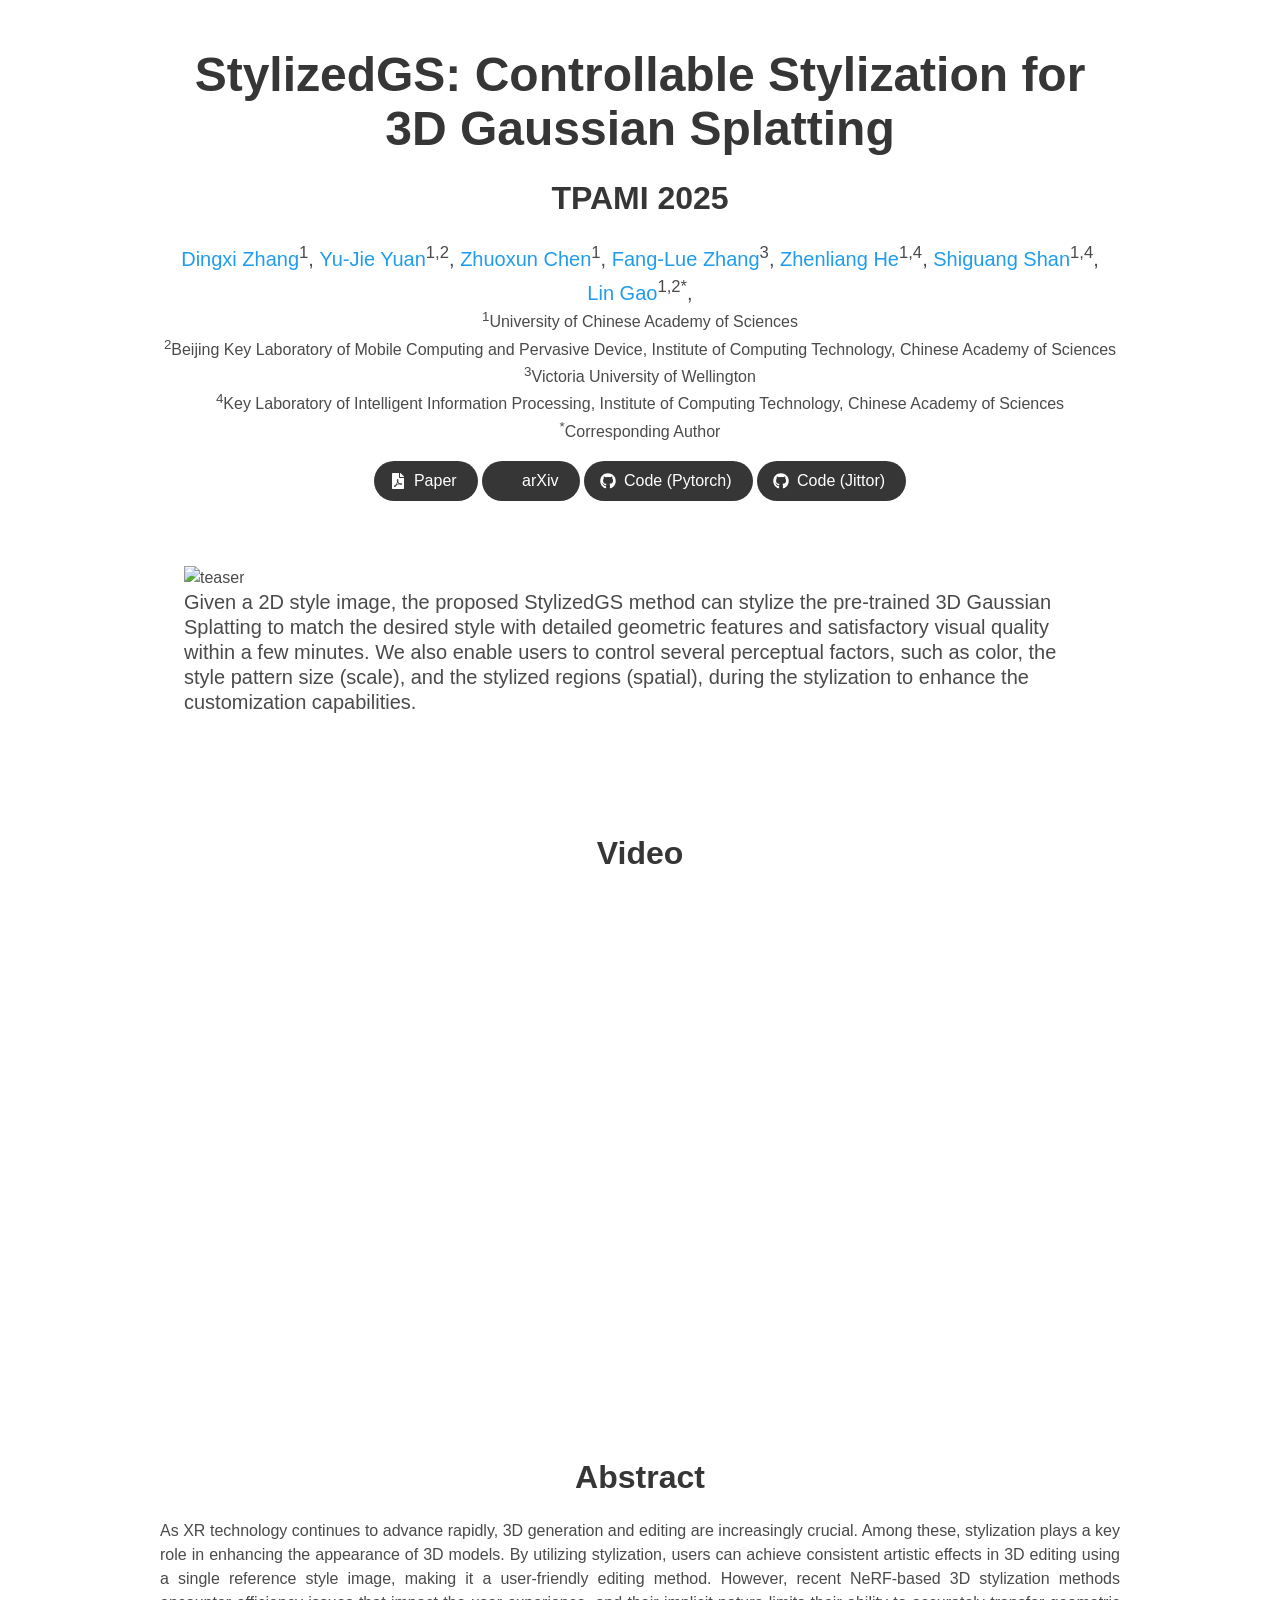
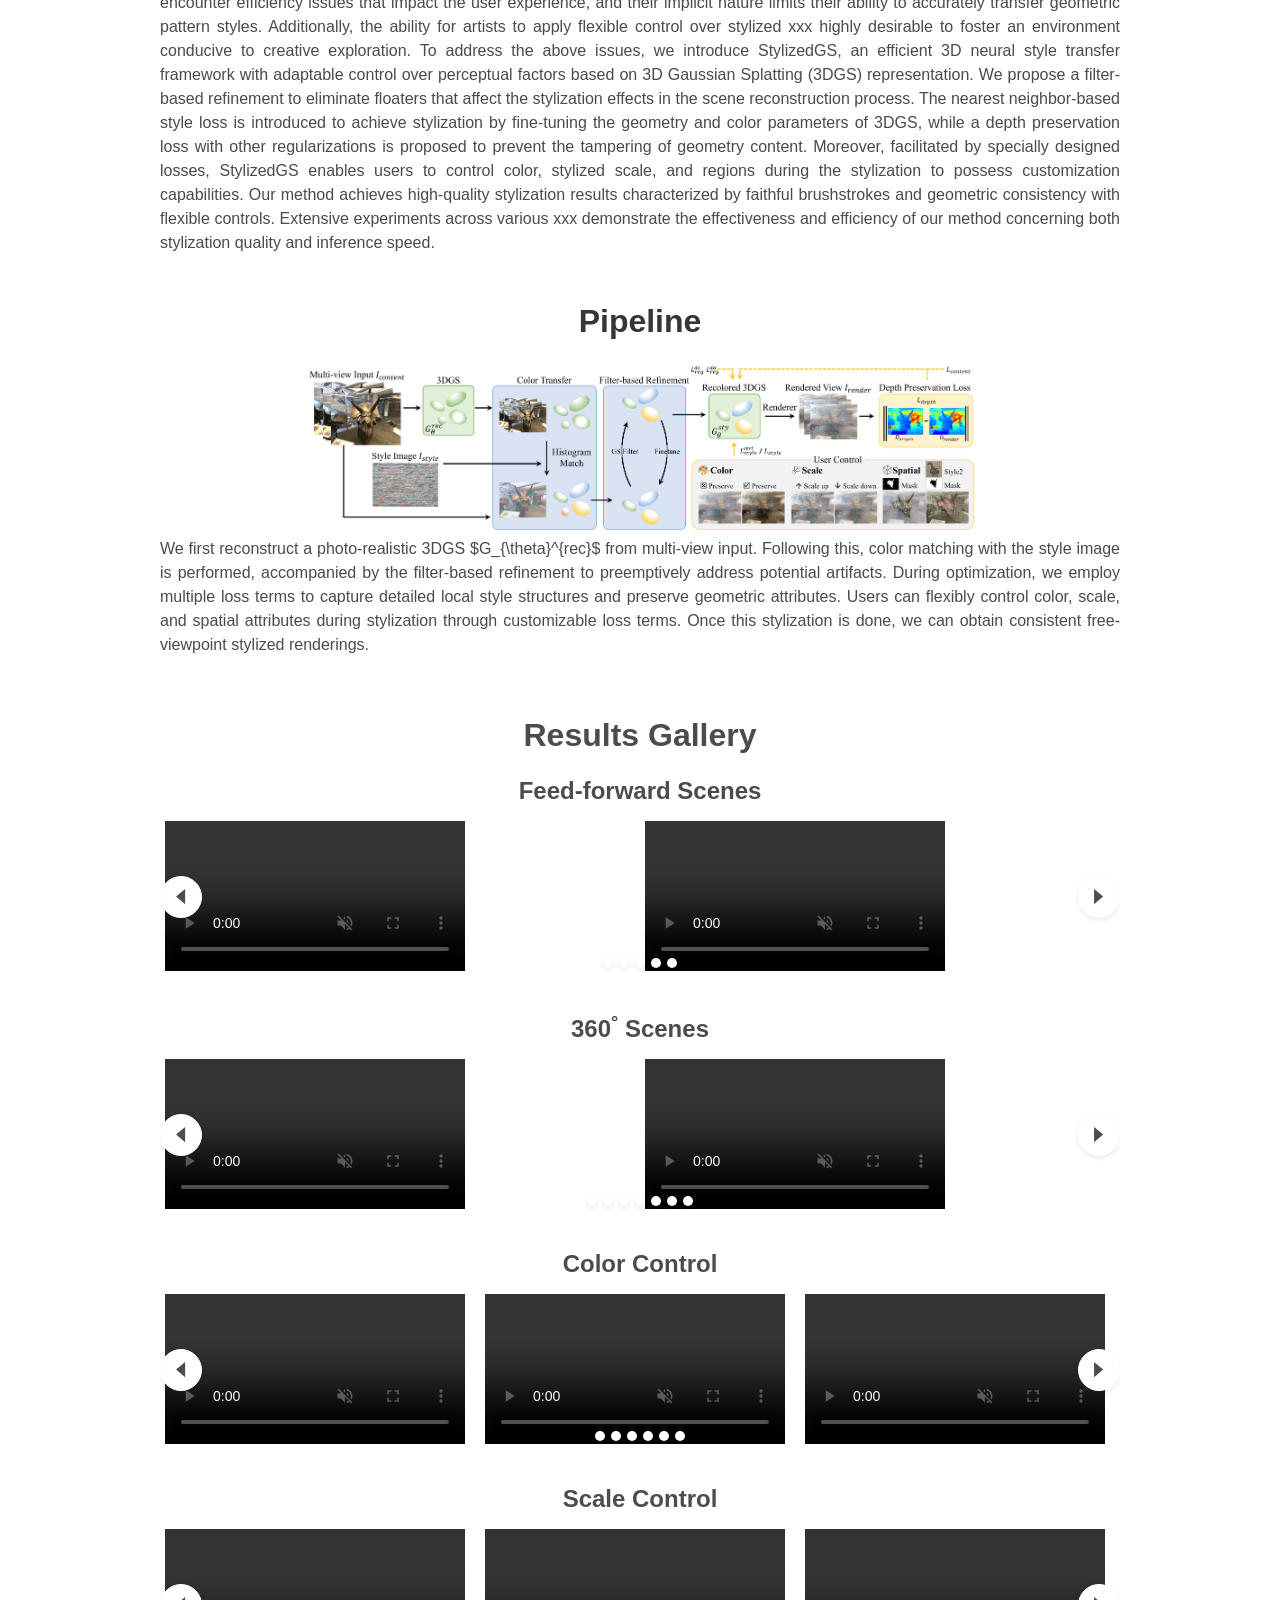
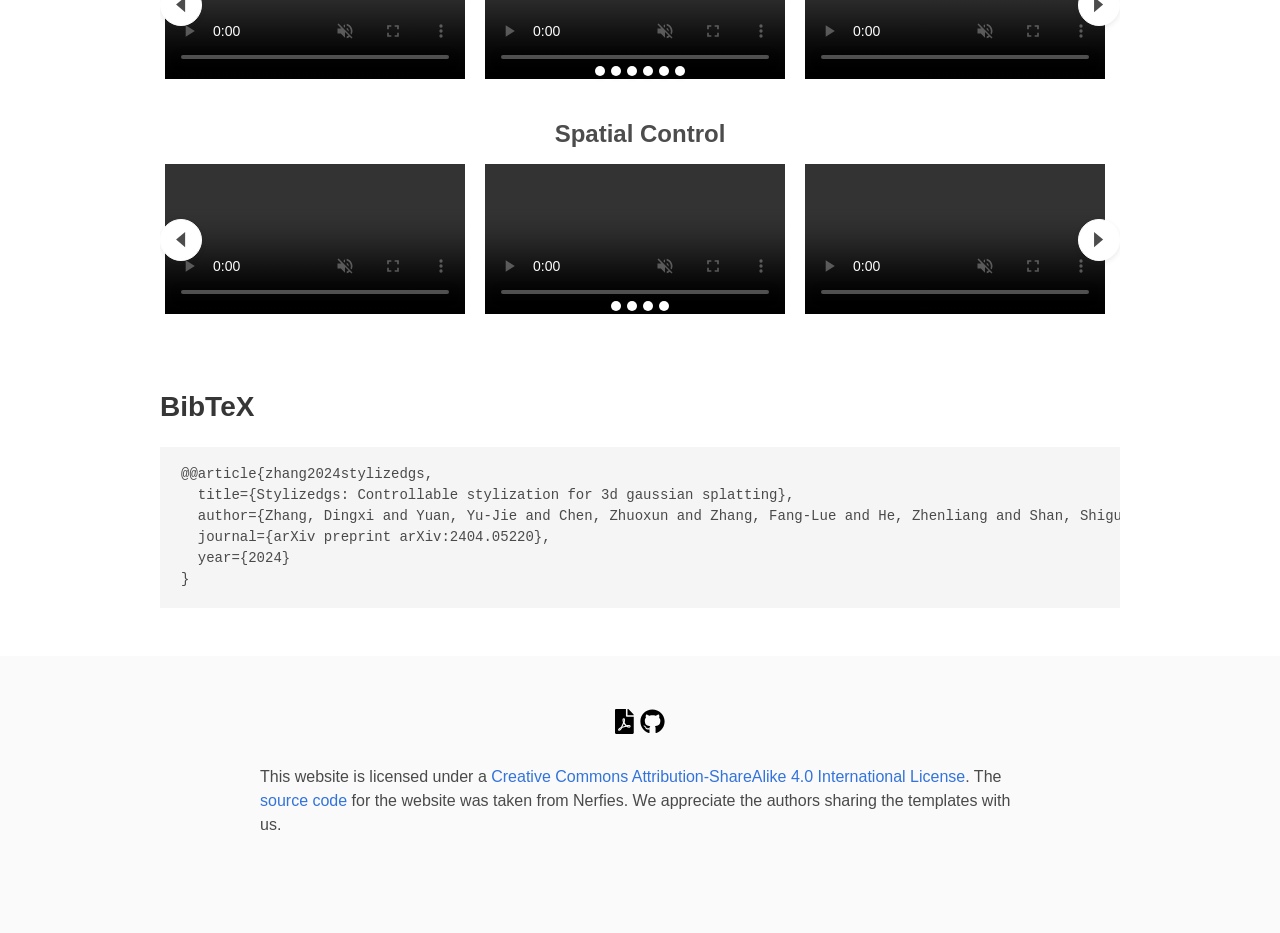
==== commit ce222ab9: "update resume" ====
--- a/stylizedgs/index.html
+++ b/stylizedgs/index.html
@@ -123,7 +123,16 @@
                   <span class="icon">
                       <i class="fab fa-github"></i>
                   </span>
-                  <span>Code</span>
+                  <span>Code (Pytorch)</span>
+                  </a>
+              <!-- Code Link. -->
+              <span class="link-block">
+                <a href="https://github.com/Kristen-Z/StylizedGS-Jittor"
+                   class="external-link button is-normal is-rounded is-dark">
+                  <span class="icon">
+                      <i class="fab fa-github"></i>
+                  </span>
+                  <span>Code (Jittor)</span>
                   </a>
             </div>
           </div>
